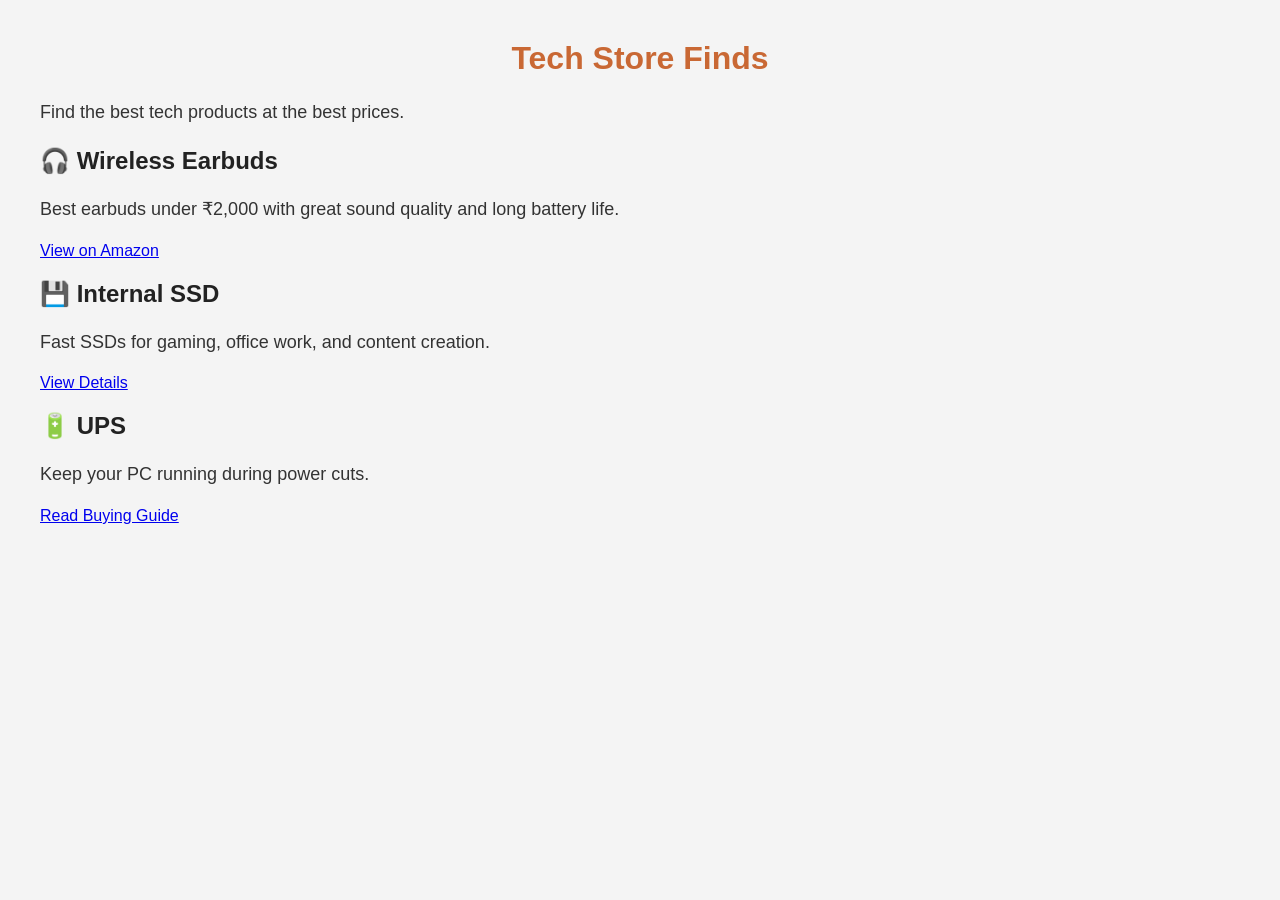
==== index.html @ 03aaaddc "Enhance product cards with descriptions and links Added product descriptions and links for better us" ====
<!DOCTYPE html>
<html>

<head>
    <title>Tech Store Finds</title>
    <link rel="stylesheet" href="style.css">
</head>

<body>

    <h1>Tech Store Finds</h1>

<p>Find the best tech products at the best prices.</p>

<div class="card">

    <h2>🎧 Wireless Earbuds</h2>

    <p>
        Best earbuds under ₹2,000 with great sound quality and long battery life.
    </p>

    <a href="#">View on Amazon</a>

</div>

<div class="card">

    <h2>💾 Internal SSD</h2>

    <p>
        Fast SSDs for gaming, office work, and content creation.
    </p>

    <a href="#">View Details</a>

</div>

<div class="card">

    <h2>🔋 UPS</h2>

    <p>
        Keep your PC running during power cuts.
    </p>

    <a href="#">Read Buying Guide</a>

</div>


</body>

</html>
---- style.css ----
body{
    font-family: Arial, sans-serif;
    background-color:#f4f4f4;
    color:#333;
    margin:40px;
}

h1{
    color:#c96834;
    text-align:center;
}

h2{
    color:#222;
}

p{
    font-size:18px;
    line-height:1.6;
}

ul{
    font-size:18px;
}

hr{
    border:1px solid #ddd;
}
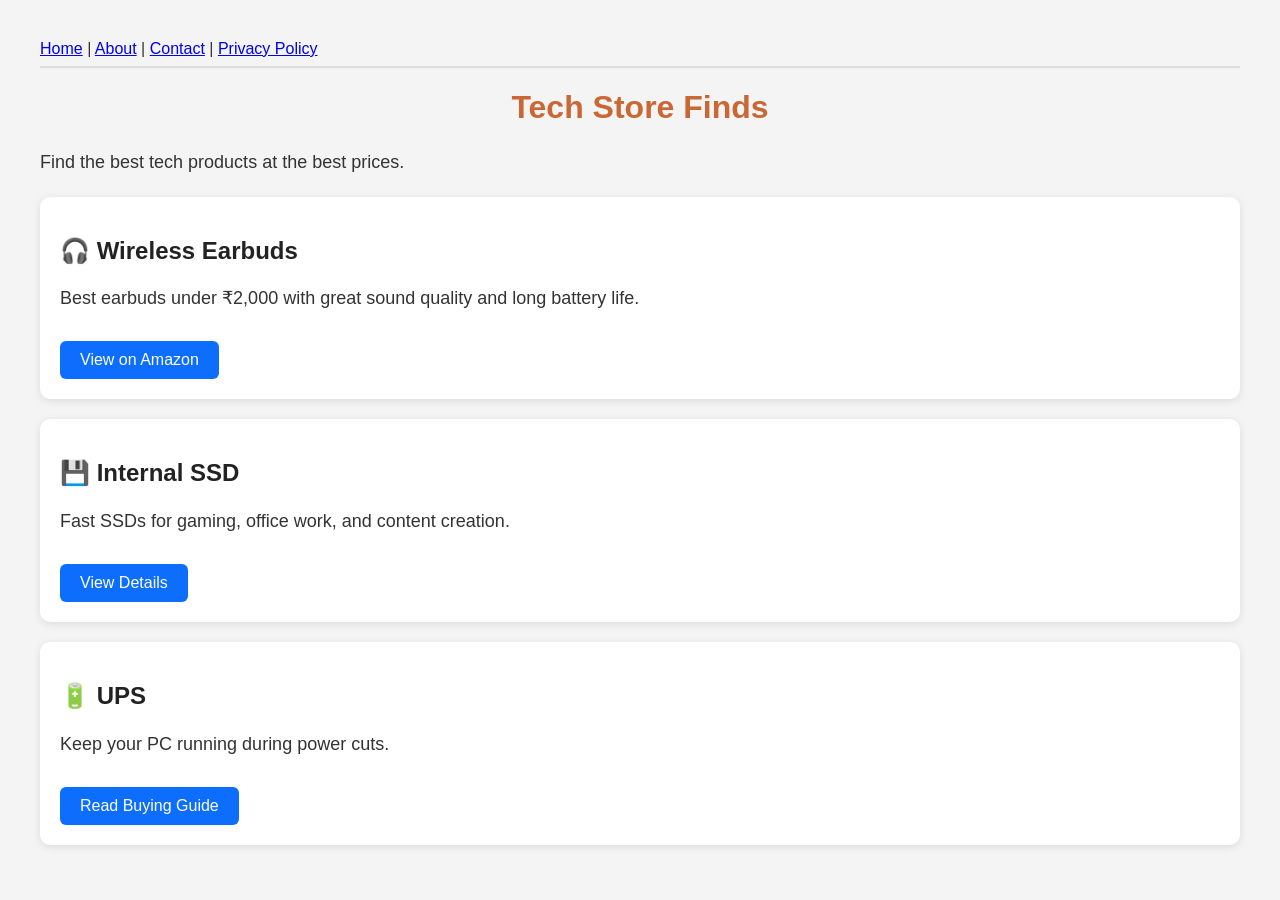
==== commit 863fb90e: "Add navigation bar to index.html Added a navigation bar with links to Home, About, Contact, and Priv" ====
--- a/index.html
+++ b/index.html
@@ -7,6 +7,19 @@
 </head>
 
 <body>
+    <nav>
+
+<a href="#">Home</a> |
+
+<a href="#">About</a> |
+
+<a href="#">Contact</a> |
+
+<a href="#">Privacy Policy</a>
+
+</nav>
+
+<hr>
 
     <h1>Tech Store Finds</h1>
 
--- a/style.css
+++ b/style.css
@@ -26,3 +26,40 @@
 hr{
     border:1px solid #ddd;
 }
+.card{
+
+    background:white;
+
+    padding:20px;
+
+    margin:20px 0;
+
+    border-radius:10px;
+
+    box-shadow:0 2px 8px rgba(0,0,0,0.1);
+
+}
+
+.card a{
+
+    display:inline-block;
+
+    margin-top:10px;
+
+    background:#0d6efd;
+
+    color:white;
+
+    text-decoration:none;
+
+    padding:10px 20px;
+
+    border-radius:6px;
+
+}
+
+.card a:hover{
+
+    background:#084298;
+    
+}
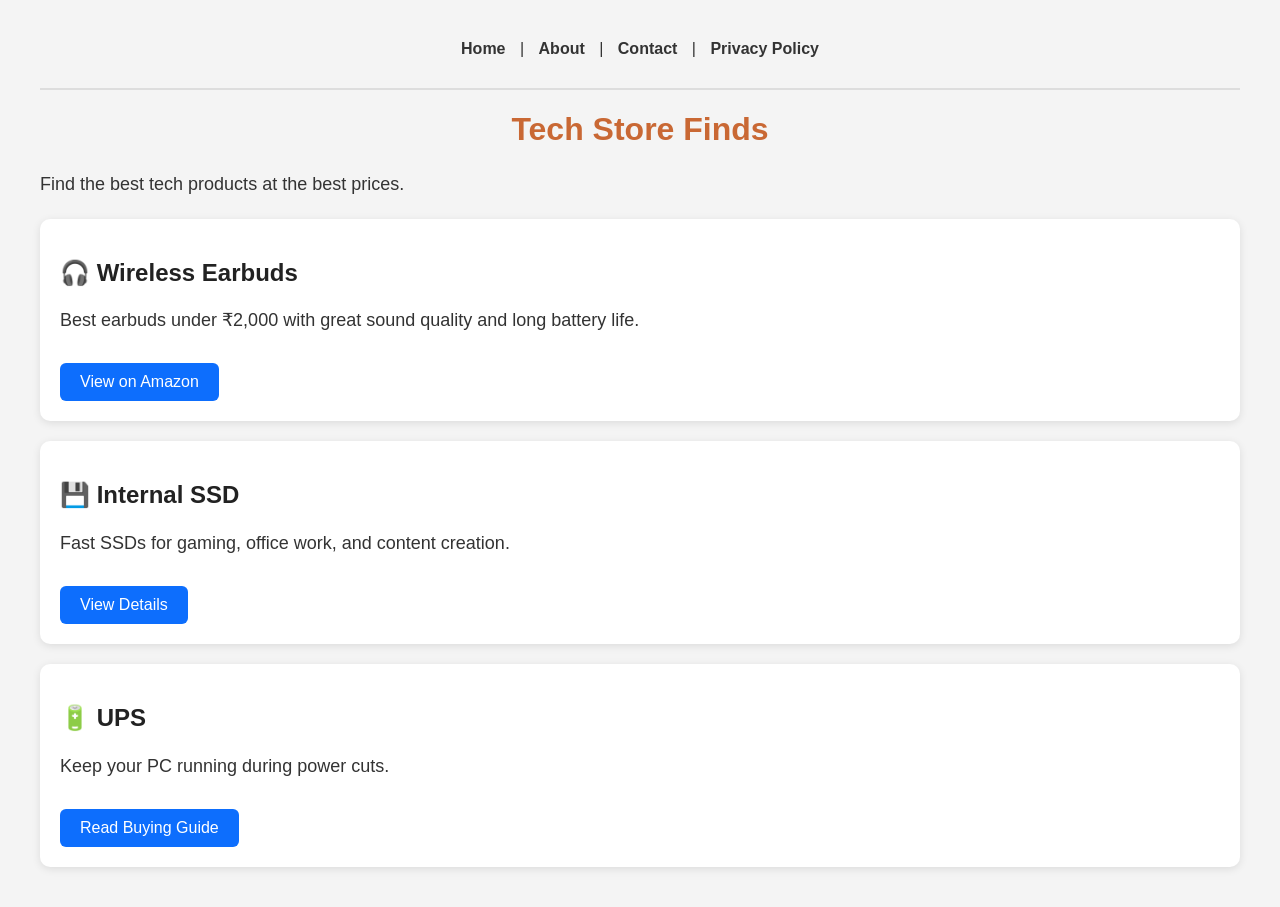
==== commit 19dac2f3: "Update navigation links in index.html" ====
--- a/index.html
+++ b/index.html
@@ -9,13 +9,13 @@
 <body>
     <nav>
 
-<a href="#">Home</a> |
+<a href="index.html">Home</a> |
 
-<a href="#">About</a> |
+<a href="about.html">About</a> |
 
-<a href="#">Contact</a> |
+<a href="contact.html">Contact</a> |
 
-<a href="#">Privacy Policy</a>
+<a href="privacy.html">Privacy Policy</a>
 
 </nav>
 
--- a/style.css
+++ b/style.css
@@ -63,3 +63,28 @@
     background:#084298;
     
 }
+nav{
+
+text-align:center;
+
+margin-bottom:30px;
+
+}
+
+nav a{
+
+text-decoration:none;
+
+color:#333;
+
+font-weight:bold;
+
+margin:10px;
+
+}
+
+nav a:hover{
+
+color:#0d6efd;
+
+}
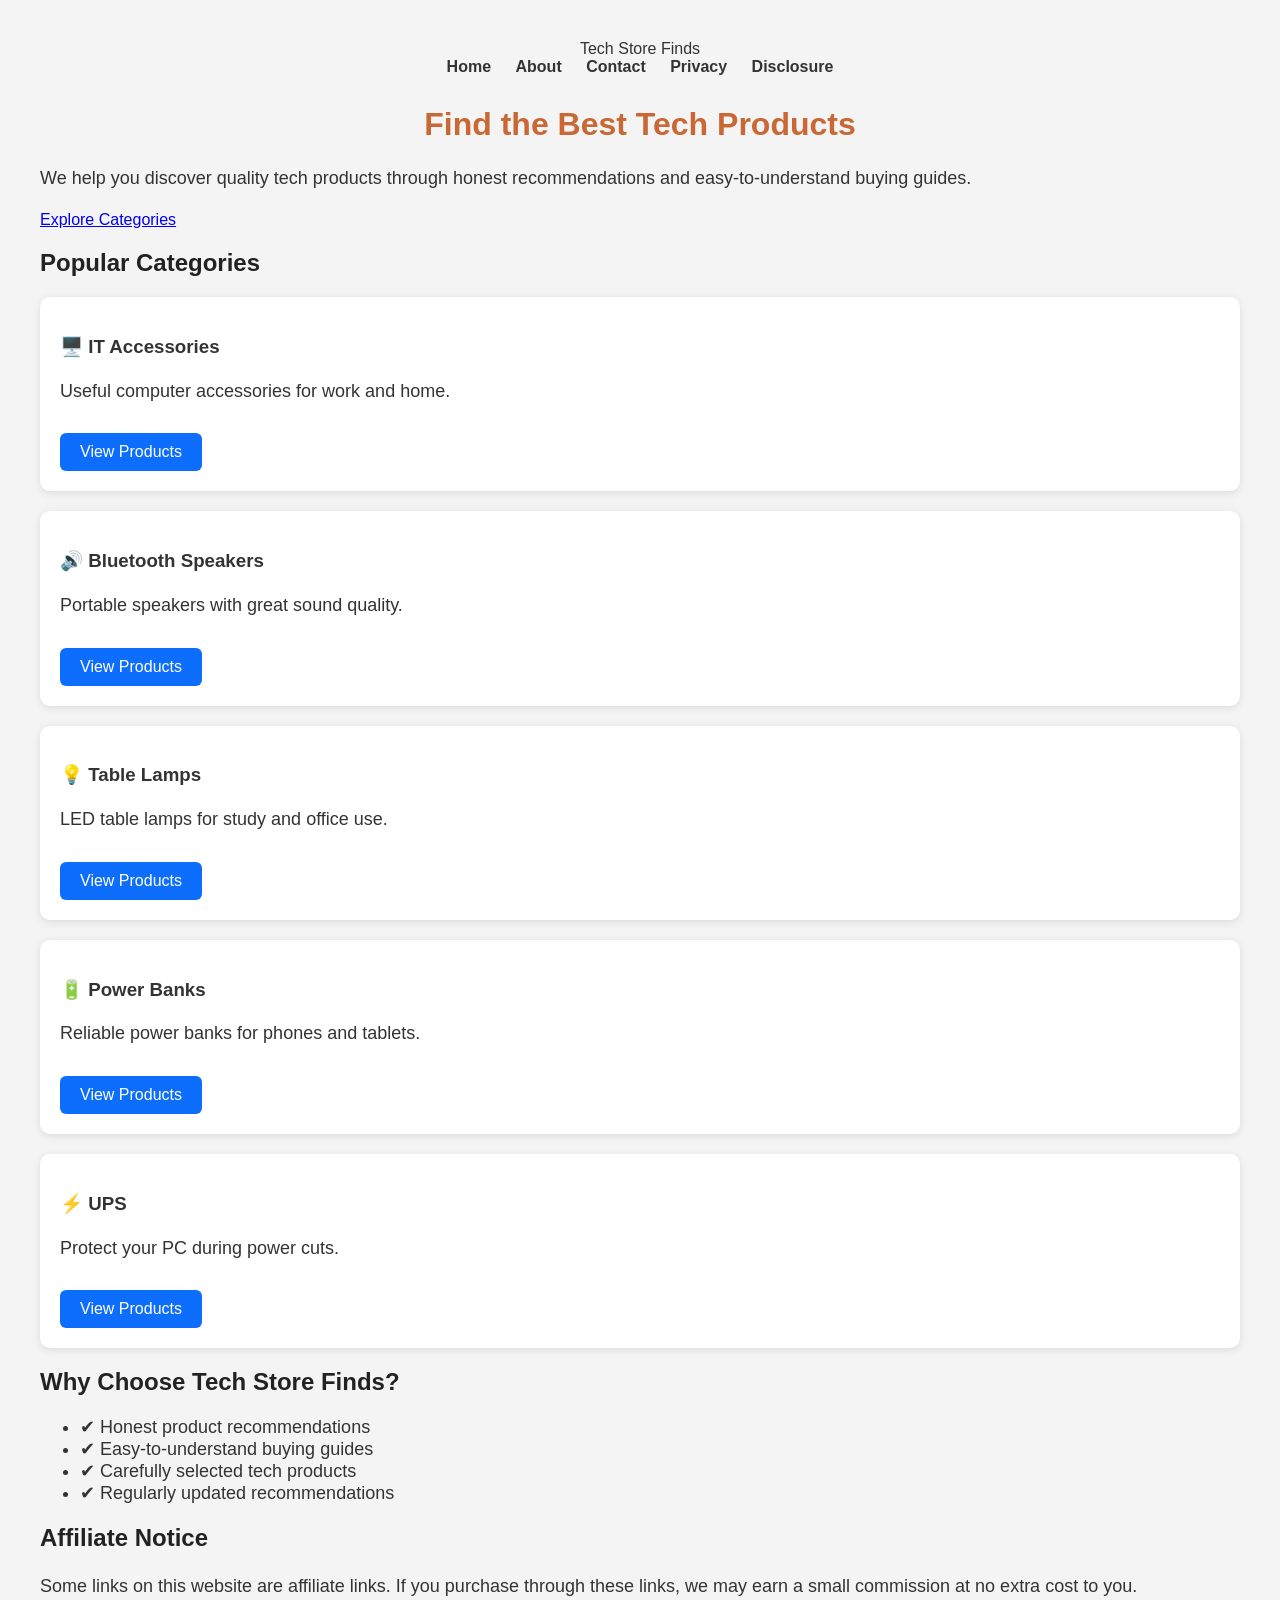
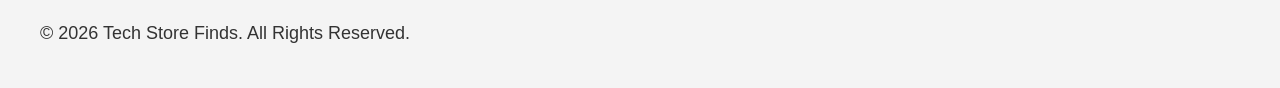
==== commit 77ddadf7: "Refactor index.html for SEO and structure improvements Updated the HTML structure to improve semanti" ====
--- a/index.html
+++ b/index.html
@@ -1,66 +1,186 @@
 <!DOCTYPE html>
-<html>
+<html lang="en">
 
 <head>
-    <title>Tech Store Finds</title>
+    <meta charset="UTF-8">
+    <meta name="viewport" content="width=device-width, initial-scale=1.0">
+    <title>Tech Store Finds | Find the Best Tech Products</title>
     <link rel="stylesheet" href="style.css">
 </head>
 
 <body>
+
+    <!-- Navigation -->
+
     <nav>
 
-<a href="index.html">Home</a> |
+        <div class="logo">
+            Tech Store Finds
+        </div>
 
-<a href="about.html">About</a> |
+        <div class="menu">
+            <a href="index.html">Home</a>
+            <a href="about.html">About</a>
+            <a href="contact.html">Contact</a>
+            <a href="privacy.html">Privacy</a>
+            <a href="disclosure.html">Disclosure</a>
+        </div>
 
-<a href="contact.html">Contact</a> |
+    </nav>
 
-<a href="privacy.html">Privacy Policy</a>
 
-</nav>
+    <!-- Hero Section -->
 
-<hr>
+    <header class="hero">
 
-    <h1>Tech Store Finds</h1>
+        <h1>Find the Best Tech Products</h1>
 
-<p>Find the best tech products at the best prices.</p>
+        <p>
 
-<div class="card">
+            We help you discover quality tech products through
+            honest recommendations and easy-to-understand buying guides.
 
-    <h2>🎧 Wireless Earbuds</h2>
+        </p>
 
-    <p>
-        Best earbuds under ₹2,000 with great sound quality and long battery life.
-    </p>
+        <a href="#categories" class="btn">
+            Explore Categories
+        </a>
 
-    <a href="#">View on Amazon</a>
+    </header>
 
-</div>
 
-<div class="card">
+    <!-- Categories -->
 
-    <h2>💾 Internal SSD</h2>
+    <section id="categories">
 
-    <p>
-        Fast SSDs for gaming, office work, and content creation.
-    </p>
+        <h2>Popular Categories</h2>
 
-    <a href="#">View Details</a>
+        <div class="category-container">
 
-</div>
+            <div class="card">
 
-<div class="card">
+                <h3>🖥️ IT Accessories</h3>
 
-    <h2>🔋 UPS</h2>
+                <p>
+                    Useful computer accessories for work and home.
+                </p>
 
-    <p>
-        Keep your PC running during power cuts.
-    </p>
+                <a href="it-accessories.html" class="btn">
+                    View Products
+                </a>
 
-    <a href="#">Read Buying Guide</a>
+            </div>
 
-</div>
+            <div class="card">
 
+                <h3>🔊 Bluetooth Speakers</h3>
+
+                <p>
+                    Portable speakers with great sound quality.
+                </p>
+
+                <a href="bluetooth-speakers.html" class="btn">
+                    View Products
+                </a>
+
+            </div>
+
+            <div class="card">
+
+                <h3>💡 Table Lamps</h3>
+
+                <p>
+                    LED table lamps for study and office use.
+                </p>
+
+                <a href="table-lamps.html" class="btn">
+                    View Products
+                </a>
+
+            </div>
+
+            <div class="card">
+
+                <h3>🔋 Power Banks</h3>
+
+                <p>
+                    Reliable power banks for phones and tablets.
+                </p>
+
+                <a href="power-banks.html" class="btn">
+                    View Products
+                </a>
+
+            </div>
+
+            <div class="card">
+
+                <h3>⚡ UPS</h3>
+
+                <p>
+                    Protect your PC during power cuts.
+                </p>
+
+                <a href="ups.html" class="btn">
+                    View Products
+                </a>
+
+            </div>
+
+        </div>
+
+    </section>
+
+
+    <!-- Why Choose Us -->
+
+    <section>
+
+        <h2>Why Choose Tech Store Finds?</h2>
+
+        <ul>
+
+            <li>✔ Honest product recommendations</li>
+
+            <li>✔ Easy-to-understand buying guides</li>
+
+            <li>✔ Carefully selected tech products</li>
+
+            <li>✔ Regularly updated recommendations</li>
+
+        </ul>
+
+    </section>
+
+
+    <!-- Affiliate Notice -->
+
+    <section>
+
+        <h2>Affiliate Notice</h2>
+
+        <p>
+
+            Some links on this website are affiliate links.
+            If you purchase through these links, we may earn a small
+            commission at no extra cost to you.
+
+        </p>
+
+    </section>
+
+
+    <!-- Footer -->
+
+    <footer>
+
+        <p>
+
+            © 2026 Tech Store Finds. All Rights Reserved.
+
+        </p>
+
+    </footer>
 
 </body>
 
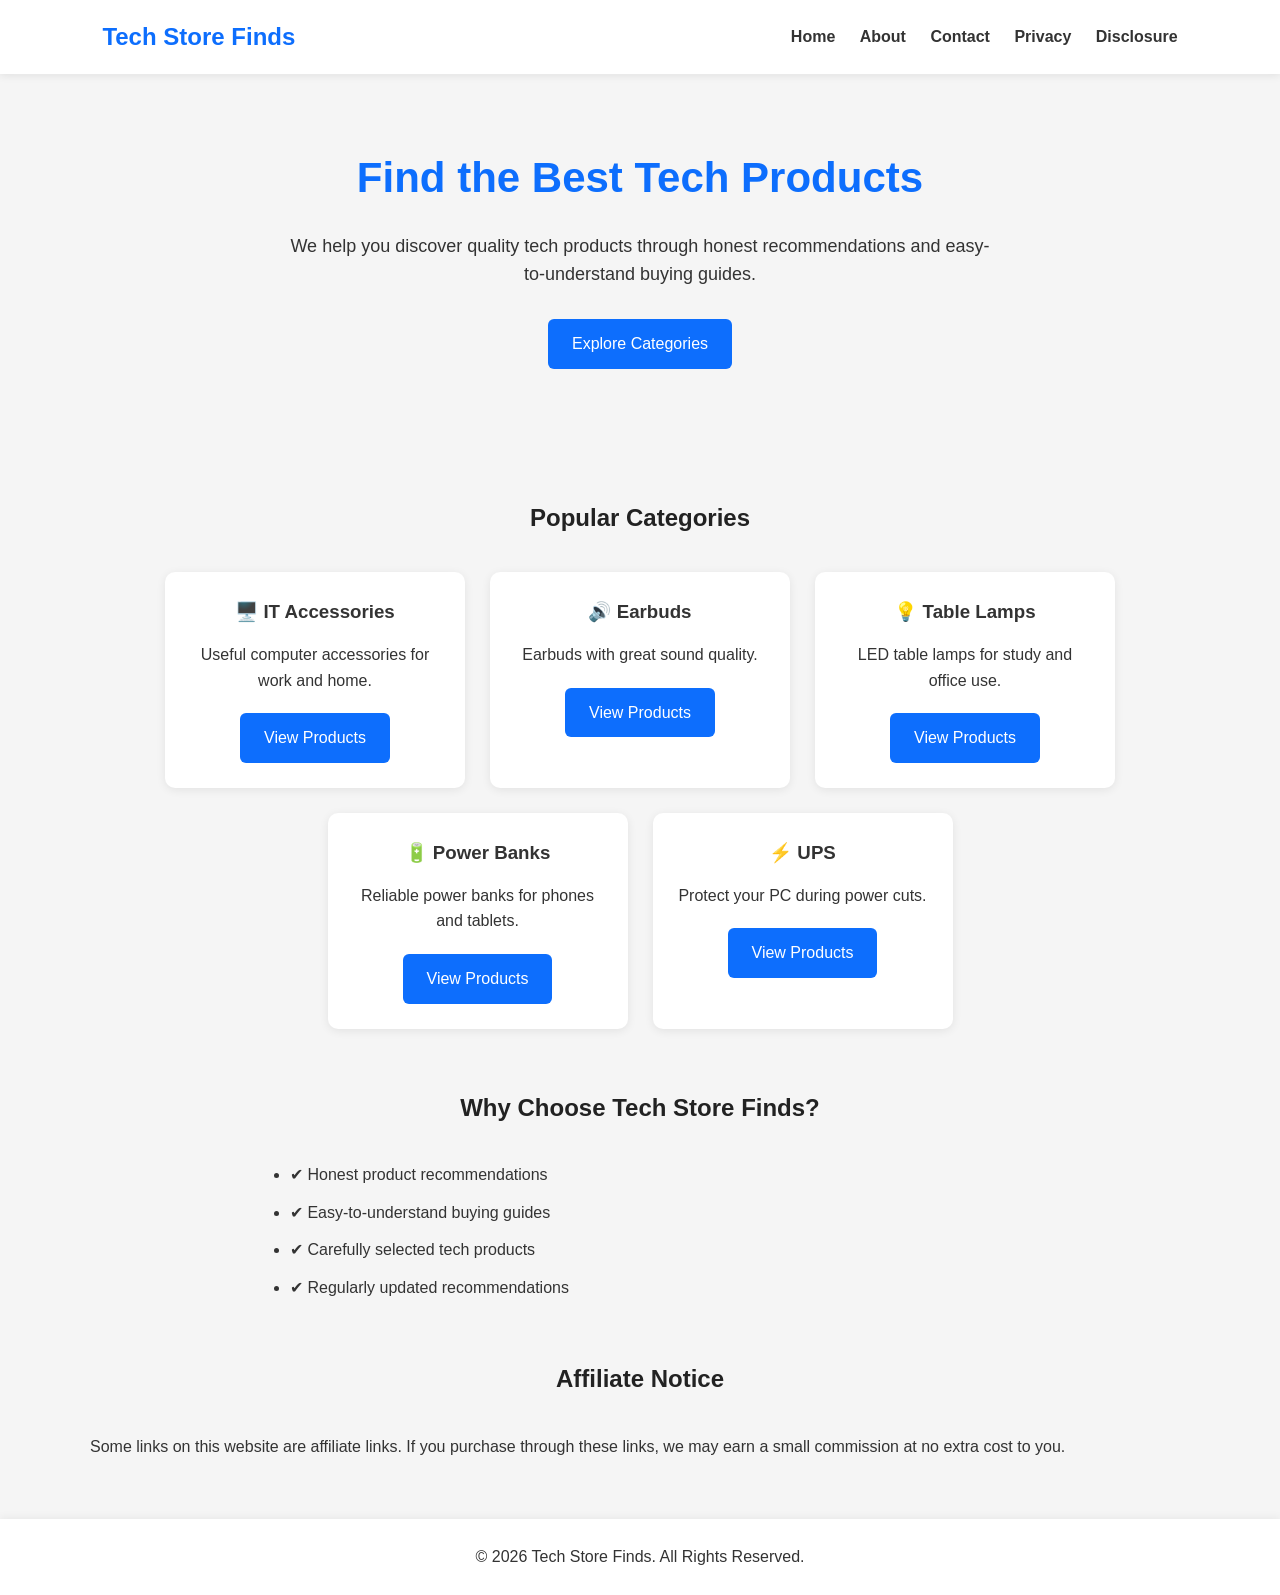
==== commit 211f24bd: "Update index.html" ====
--- a/index.html
+++ b/index.html
@@ -73,13 +73,13 @@
 
             <div class="card">
 
-                <h3>🔊 Bluetooth Speakers</h3>
+                <h3>🔊 Earbuds </h3>
 
                 <p>
-                    Portable speakers with great sound quality.
+                    Earbuds with great sound quality.
                 </p>
 
-                <a href="bluetooth-speakers.html" class="btn">
+                <a href="earbuds.html" class="btn">
                     View Products
                 </a>
 
--- a/style.css
+++ b/style.css
@@ -1,90 +1,367 @@
+/* -------------------------
+   General
+------------------------- */
+
+*{
+    margin:0;
+    padding:0;
+    box-sizing:border-box;
+}
+
 body{
-    font-family: Arial, sans-serif;
-    background-color:#f4f4f4;
+
+    font-family:Arial, Helvetica, sans-serif;
+
+    background:#f5f5f5;
+
     color:#333;
-    margin:40px;
-}
-
-h1{
-    color:#c96834;
+
+    line-height:1.6;
+
+}
+
+/* -------------------------
+   Navigation
+------------------------- */
+
+nav{
+
+    background:#ffffff;
+
+    display:flex;
+
+    justify-content:space-between;
+
+    align-items:center;
+
+    padding:18px 8%;
+
+    box-shadow:0 2px 8px rgba(0,0,0,0.08);
+
+}
+
+.logo{
+
+    font-size:24px;
+
+    font-weight:bold;
+
+    color:#0d6efd;
+
+}
+
+.menu a{
+
+    text-decoration:none;
+
+    color:#333;
+
+    margin-left:20px;
+
+    font-weight:bold;
+
+}
+
+.menu a:hover{
+
+    color:#0d6efd;
+
+}
+
+/* -------------------------
+   Hero Section
+------------------------- */
+
+.hero{
+
     text-align:center;
-}
-
-h2{
+
+    padding:70px 20px;
+
+}
+
+.hero h1{
+
+    font-size:42px;
+
+    margin-bottom:20px;
+
+    color:#0d6efd;
+
+}
+
+.hero p{
+
+    max-width:700px;
+
+    margin:auto;
+
+    margin-bottom:30px;
+
+    font-size:18px;
+
+}
+
+/* -------------------------
+   Button
+------------------------- */
+
+.btn{
+
+    display:inline-block;
+
+    background:#0d6efd;
+
+    color:white;
+
+    text-decoration:none;
+
+    padding:12px 24px;
+
+    border-radius:6px;
+
+    transition:0.3s;
+
+}
+
+.btn:hover{
+
+    background:#084298;
+
+}
+
+/* -------------------------
+   Sections
+------------------------- */
+
+section{
+
+    width:90%;
+
+    max-width:1100px;
+
+    margin:60px auto;
+
+}
+
+section h2{
+
+    text-align:center;
+
+    margin-bottom:35px;
+
     color:#222;
-}
-
-p{
-    font-size:18px;
-    line-height:1.6;
-}
+
+}
+
+/* -------------------------
+   Category Cards
+------------------------- */
+
+.category-container{
+
+    display:flex;
+
+    flex-wrap:wrap;
+
+    gap:25px;
+
+    justify-content:center;
+
+}
+
+.card{
+
+    background:white;
+
+    width:300px;
+
+    padding:25px;
+
+    border-radius:10px;
+
+    box-shadow:0 2px 10px rgba(0,0,0,0.08);
+
+    text-align:center;
+
+}
+
+.card h3{
+
+    margin-bottom:15px;
+
+}
+
+.card p{
+
+    margin-bottom:20px;
+
+}
+
+/* -------------------------
+   List
+------------------------- */
 
 ul{
-    font-size:18px;
-}
-
-hr{
-    border:1px solid #ddd;
-}
-.card{
-
-    background:white;
-
-    padding:20px;
-
-    margin:20px 0;
-
-    border-radius:10px;
-
-    box-shadow:0 2px 8px rgba(0,0,0,0.1);
-
-}
-
-.card a{
-
-    display:inline-block;
-
-    margin-top:10px;
-
-    background:#0d6efd;
-
-    color:white;
-
-    text-decoration:none;
-
-    padding:10px 20px;
-
-    border-radius:6px;
-
-}
-
-.card a:hover{
-
-    background:#084298;
-    
-}
-nav{
-
+
+    max-width:700px;
+
+    margin:auto;
+
+}
+
+ul li{
+
+    margin-bottom:12px;
+
+}
+
+/* -------------------------
+   Footer
+------------------------- */
+
+footer{
+
+    background:#ffffff;
+
+    text-align:center;
+
+    padding:25px;
+
+    margin-top:60px;
+
+    box-shadow:0 -2px 8px rgba(0,0,0,0.05);
+
+}
+
+/* -------------------------
+   Mobile
+------------------------- */
+
+@media(max-width:768px){
+
+    nav{
+
+        flex-direction:column;
+
+        align-items:center;
+
+        gap:15px;
+
+        padding:15px;
+
+    }
+
+    .logo{
+
+        font-size:28px;
+
+    }
+
+    .menu{
+
+        display:flex;
+
+        flex-wrap:wrap;
+
+        justify-content:center;
+
+        gap:15px;
+
+    }
+
+    .menu a{
+
+        margin:0;
+
+        font-size:15px;
+
+    }
+
+    .hero h1{
+
+        font-size:32px;
+
+    }
+
+    .hero p{
+
+        font-size:16px;
+
+    }
+
+    .card{
+
+        width:100%;
+
+    }
+
+}
+.card img{
+
+    width:100%;
+
+    height:200px;
+
+    object-fit:contain;
+
+    margin-bottom:20px;
+
+}
+
+/* Article Section */
+
+.article{
+max-width:900px;
+margin:60px auto;
+padding:0 20px;
+line-height:1.8;
+}
+
+.article h2{
 text-align:center;
-
-margin-bottom:30px;
-
-}
-
-nav a{
-
-text-decoration:none;
-
-color:#333;
-
-font-weight:bold;
-
-margin:10px;
-
-}
-
-nav a:hover{
-
-color:#0d6efd;
-
-}
+margin-bottom:25px;
+}
+
+.article h3{
+margin-top:25px;
+color:#1f66e5;
+}
+
+.article p{
+text-align:left;
+margin-bottom:15px;
+}
+
+/* Comparison Table */
+
+.comparison-table{
+width:100%;
+border-collapse:collapse;
+margin-top:20px;
+}
+
+.comparison-table th,
+.comparison-table td{
+border:1px solid #ddd;
+padding:12px;
+text-align:center;
+}
+
+.comparison-table th{
+background:#1f66e5;
+color:white;
+}
+
+.comparison-table tr:nth-child(even){
+background:#f8f8f8;
+}
+
+@media (max-width:768px){
+
+.comparison-table{
+display:block;
+overflow-x:auto;
+}
+
+}
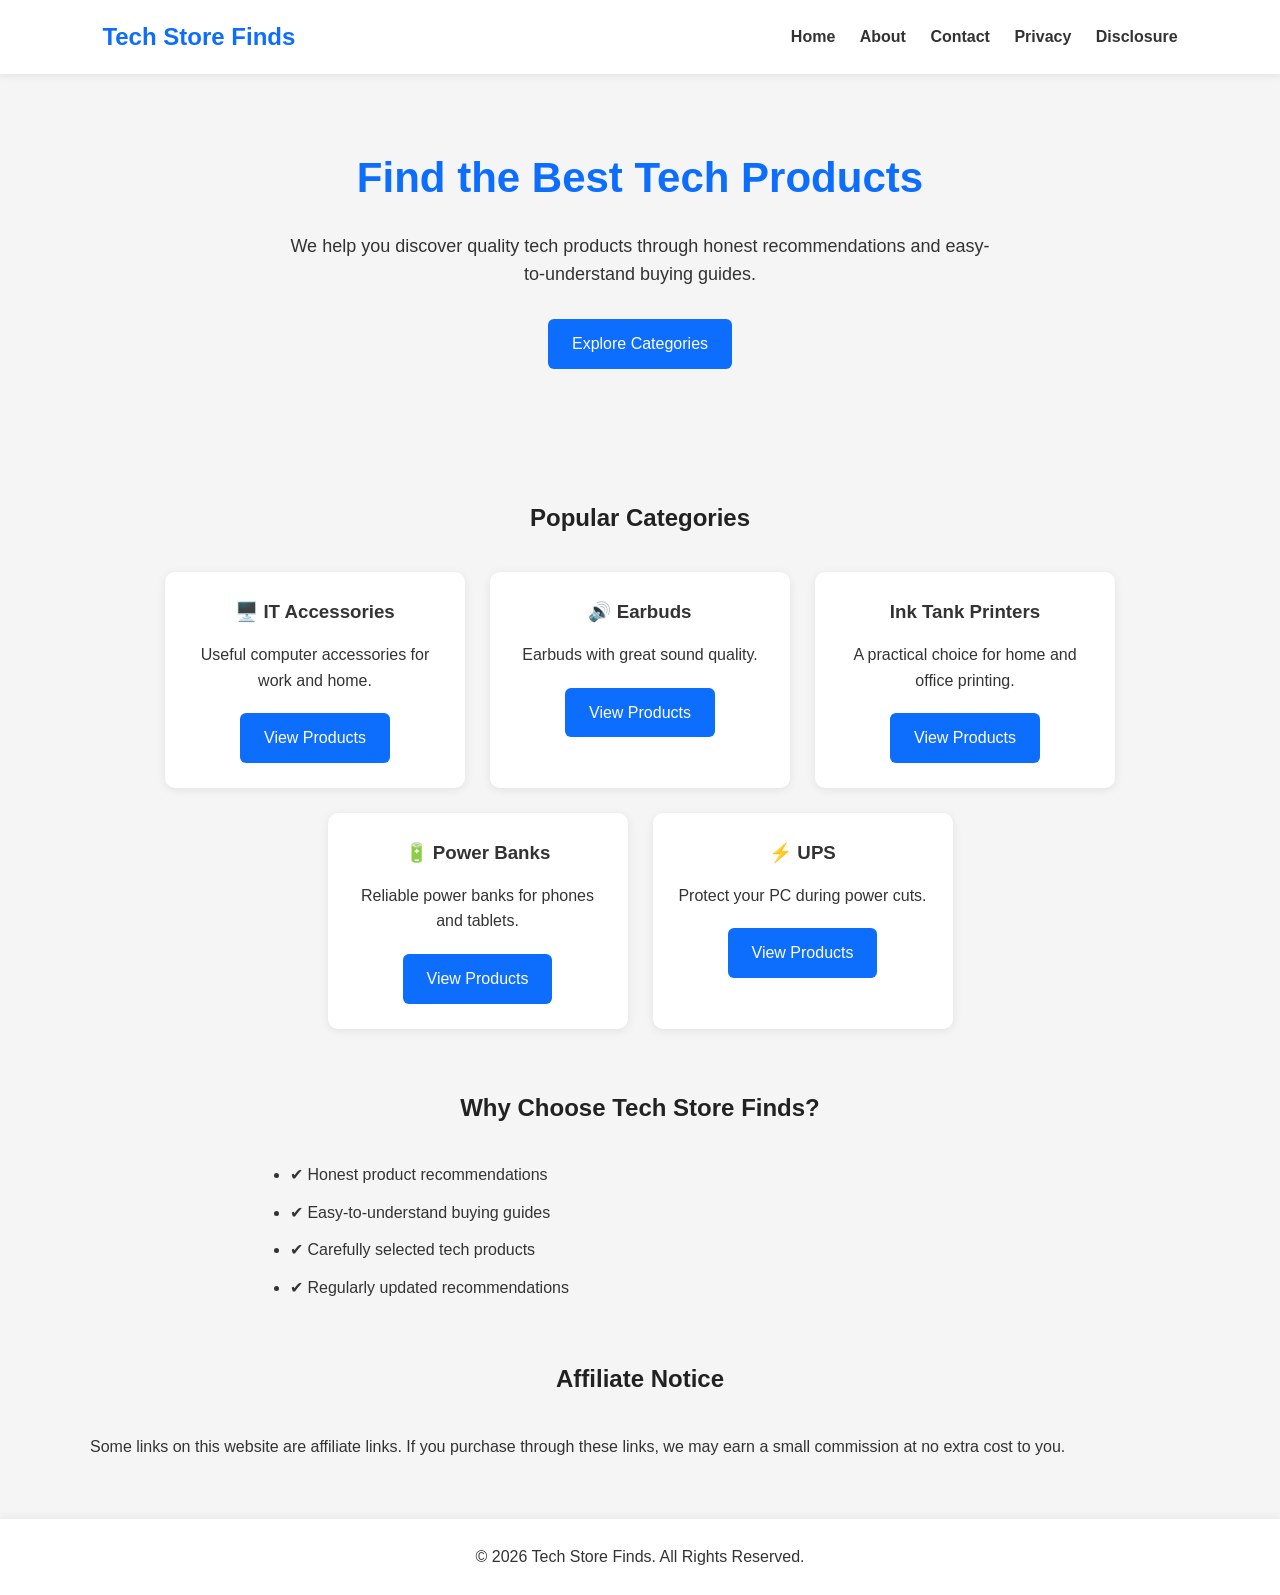
==== commit b62d5072: "Replace table lamps section with ink tank printers" ====
--- a/index.html
+++ b/index.html
@@ -87,13 +87,13 @@
 
             <div class="card">
 
-                <h3>💡 Table Lamps</h3>
+                <h3>Ink Tank Printers</h3>
 
                 <p>
-                    LED table lamps for study and office use.
+                    A practical choice for home and office printing.
                 </p>
 
-                <a href="table-lamps.html" class="btn">
+                <a href="ink-tank-printers.html" class="btn">
                     View Products
                 </a>
 
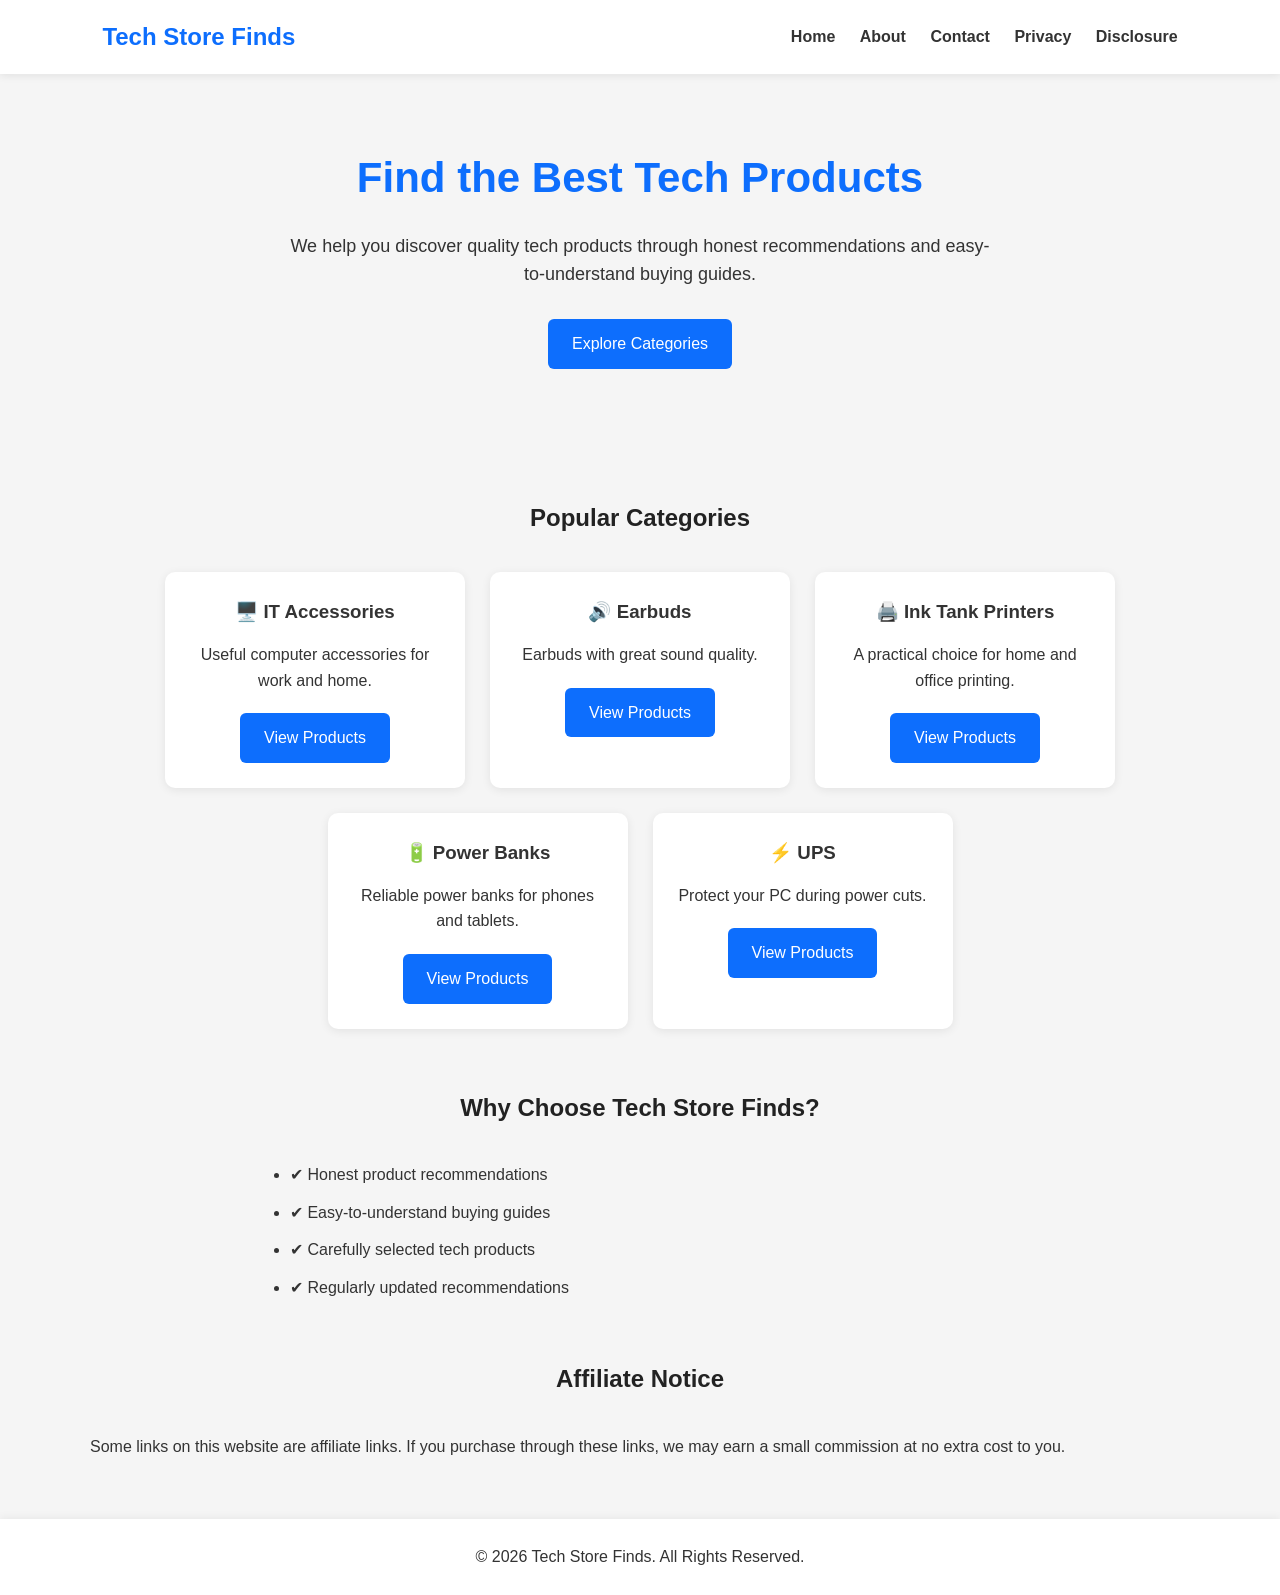
==== commit 6d431627: "Add printer emoji to Ink Tank Printers header" ====
--- a/index.html
+++ b/index.html
@@ -87,7 +87,7 @@
 
             <div class="card">
 
-                <h3>Ink Tank Printers</h3>
+                <h3>🖨️ Ink Tank Printers</h3>
 
                 <p>
                     A practical choice for home and office printing.
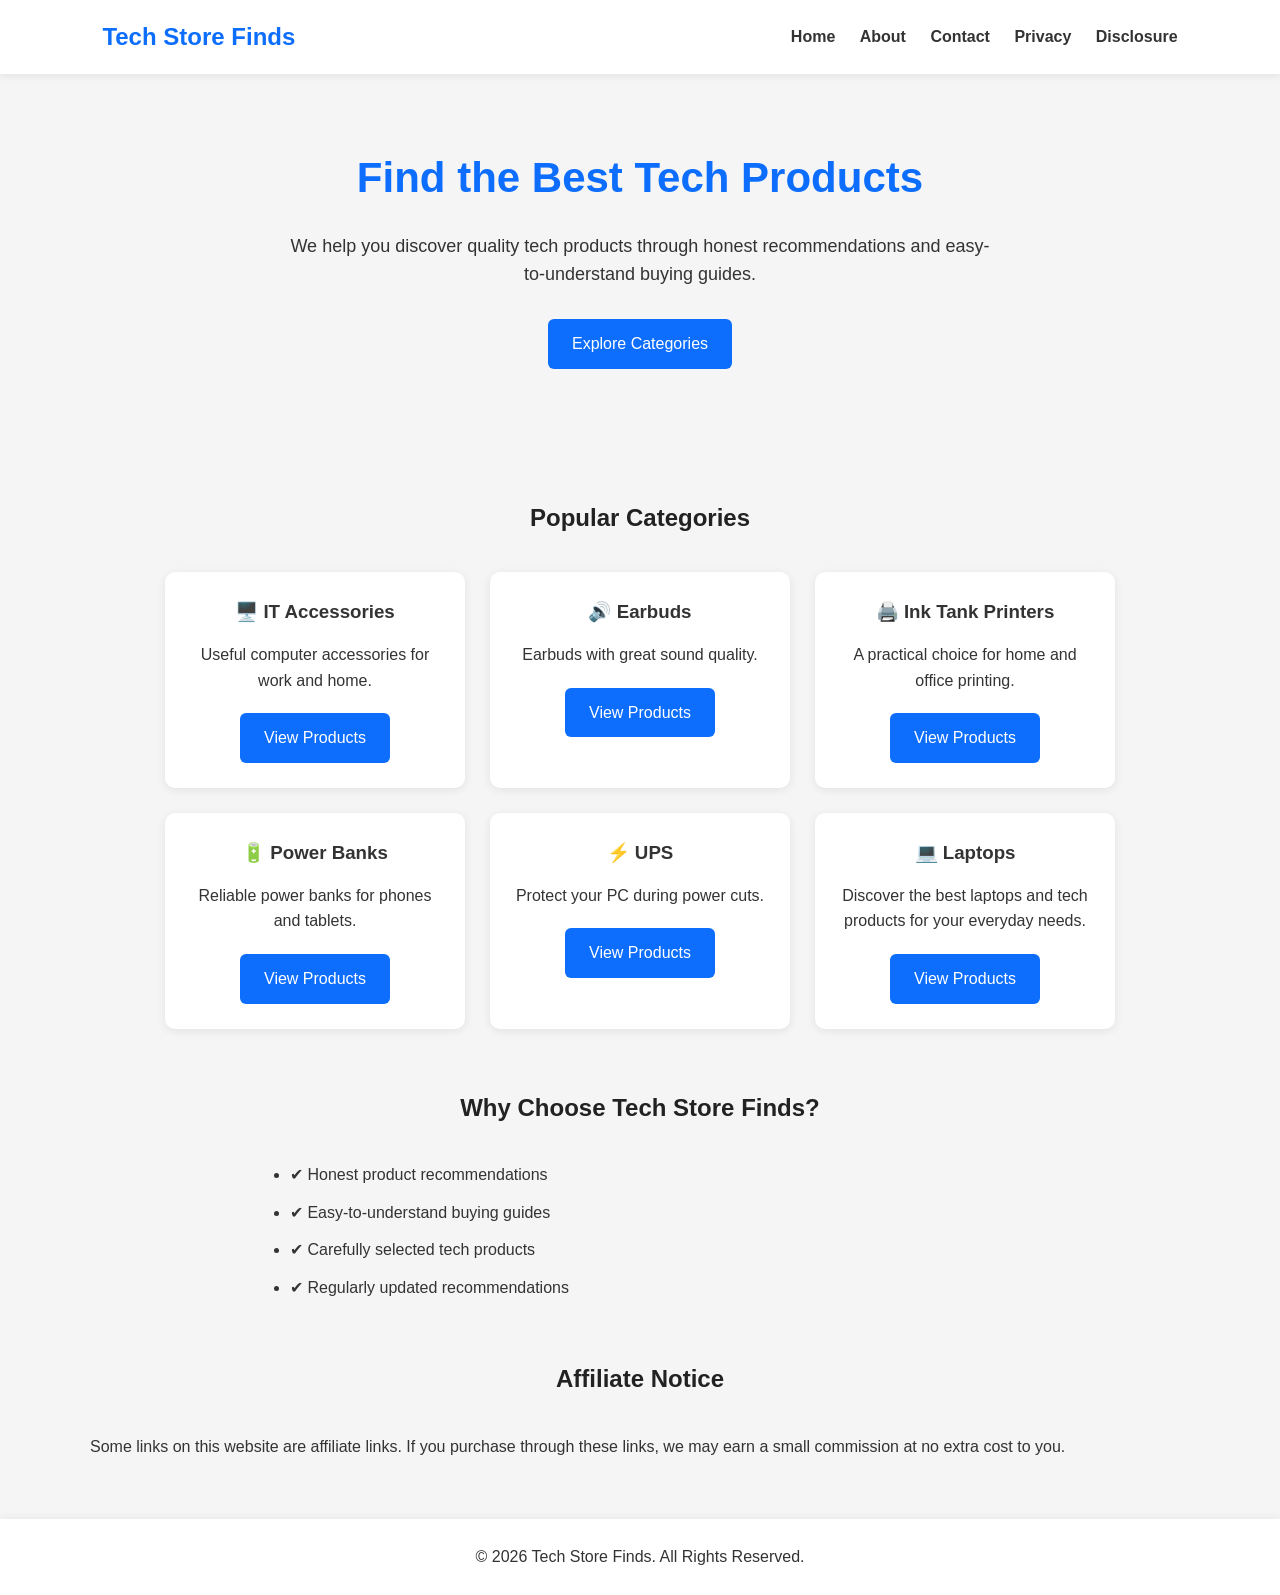
==== commit 6d646177: "Add laptop section to index.html" ====
--- a/index.html
+++ b/index.html
@@ -127,6 +127,20 @@
 
             </div>
 
+            <div class="card">
+
+                <h3>💻 Laptops</h3>
+
+                <p>
+                    Discover the best laptops and tech products for your everyday needs.
+                </p>
+
+                <a href="laptops.html" class="btn">
+                    View Products
+                </a>
+
+            </div>
+
         </div>
 
     </section>
